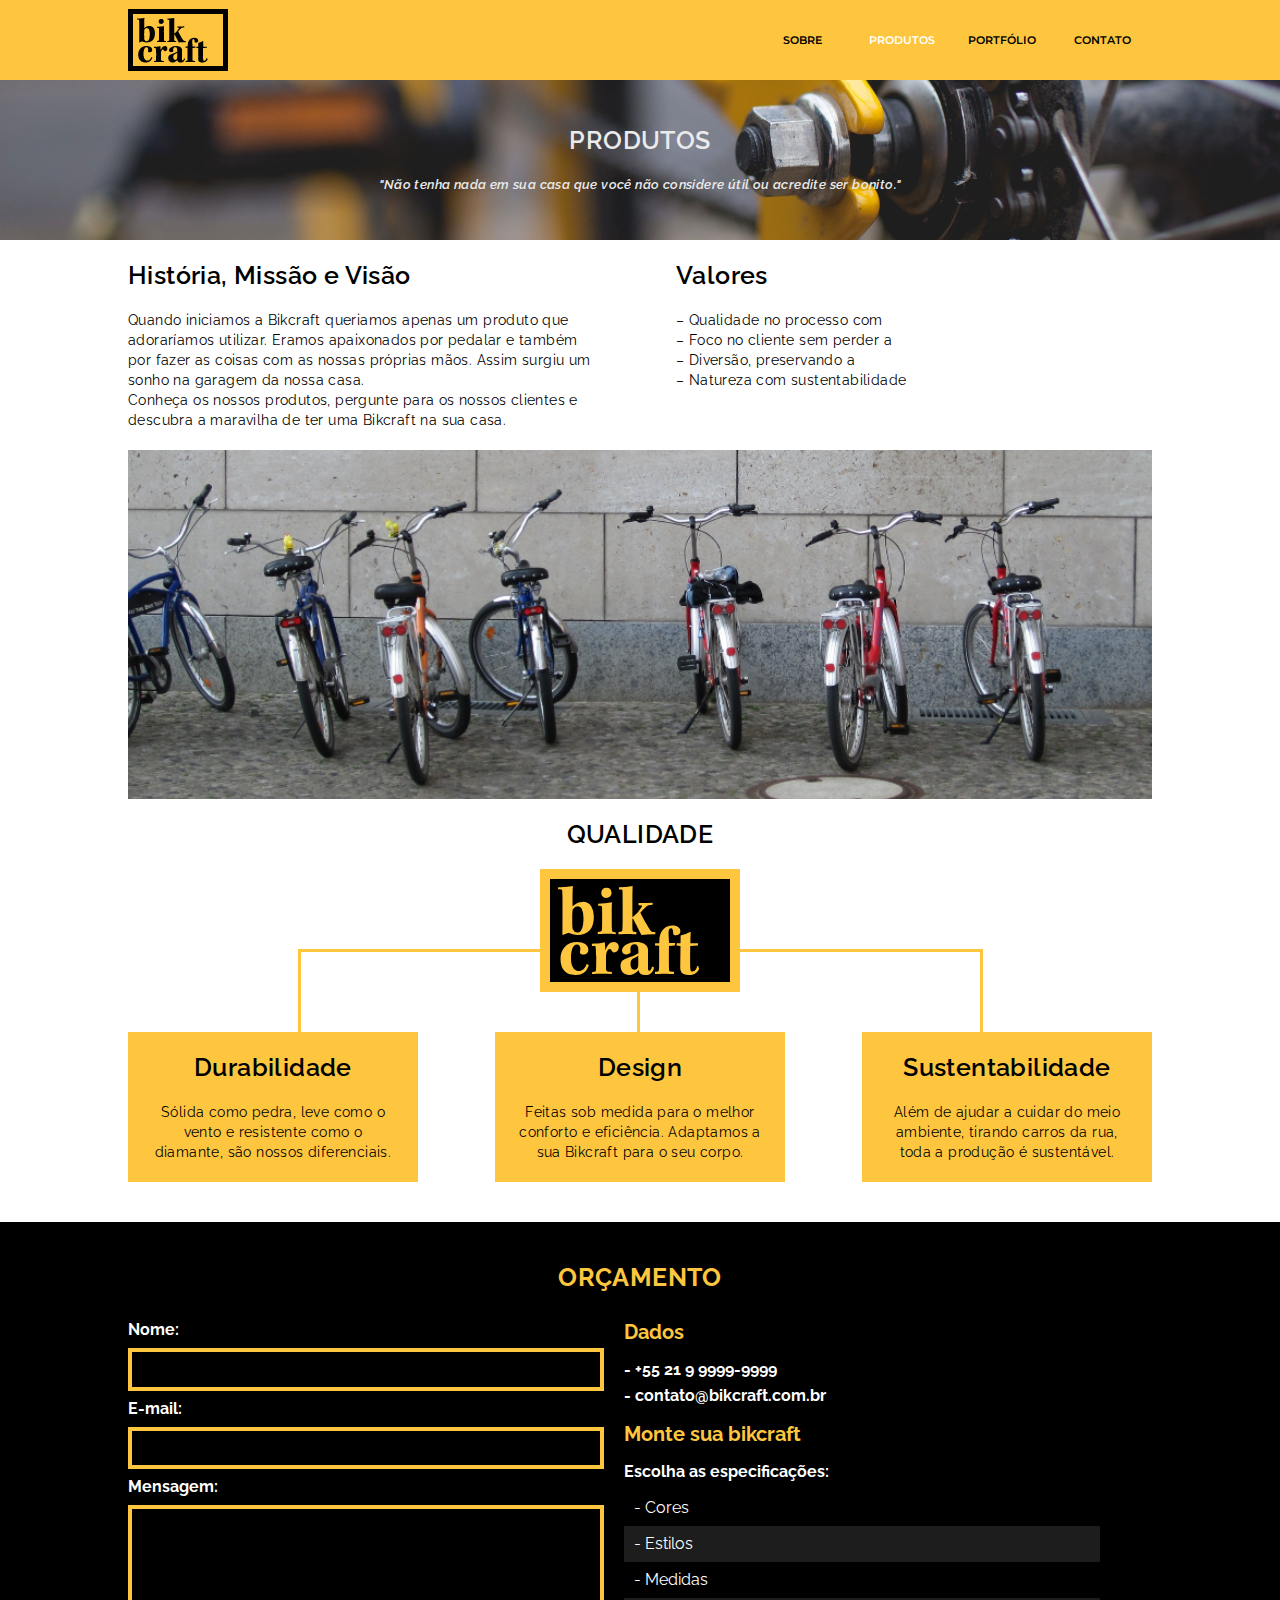
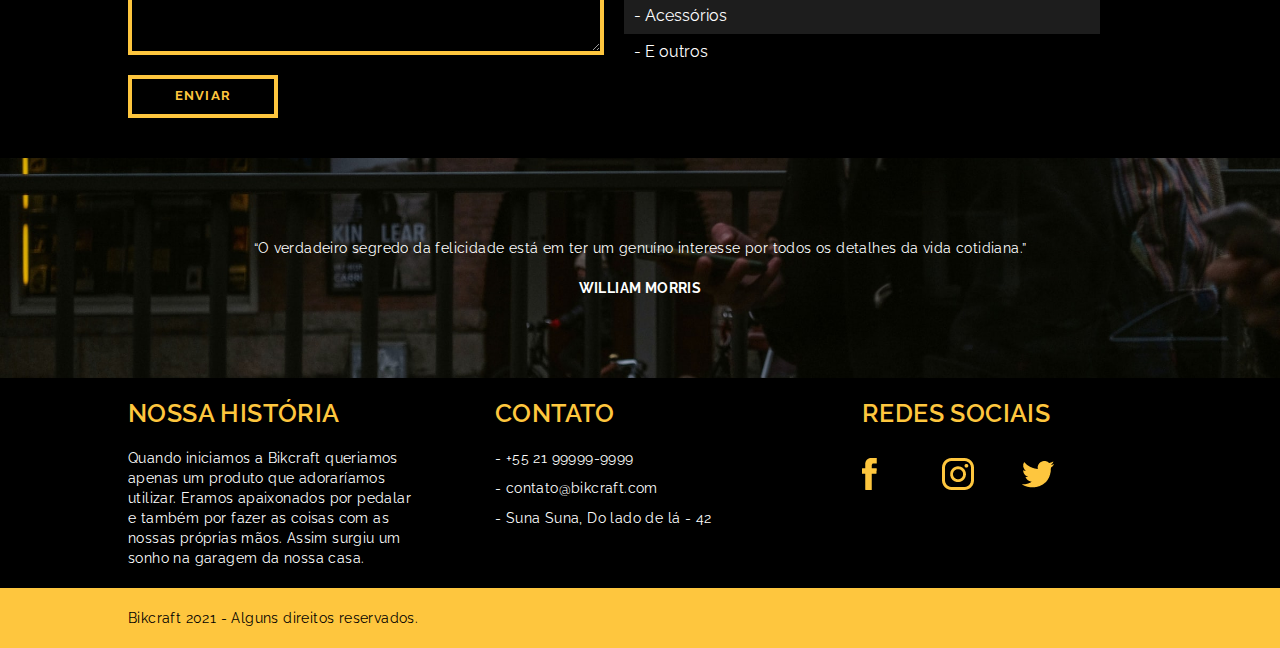
==== produtos.html @ 6812b819 "primeiro commit" ====
<!DOCTYPE html>
<html lang="en">

<head>
    <link rel="preconnect" href="https://fonts.gstatic.com">
    <link href="https://fonts.googleapis.com/css2?family=Raleway&display=swap" rel="stylesheet">
    <link rel="preconnect" href="https://fonts.gstatic.com">
    <link href="https://fonts.googleapis.com/css2?family=Montserrat:wght@200;500&display=swap" rel="stylesheet">
    <link rel="stylesheet" href="css-padrao-normalize-reset-grid/normalize.css">
    <link rel="stylesheet" href="css-padrao-normalize-reset-grid/reset.css">
    <link rel="stylesheet" href="css-padrao-normalize-reset-grid/grid-layout.css">
    <link rel="stylesheet" href="produtos/estilos-pagina-produtos.css">
    <meta charset="UTF-8">
    <meta name="viewport" content="width=device-width, initial-scale=1.0">
    <title>Bikcraft - Produtos</title>
</head>

<body>
    <!-- menu - logo - barra de navegação -->
    <header>
        <nav class="box-5">
            <div class="container">
                <div class="primeiro-container">
                    <a href="index.html">
                        <img src="img/bikcraft.png" alt="logo-bikcraft">
                    </a>
                </div>
                <div class="segundo-container">
                    <div class="menu-top">
                        <a href="pagina-padrao.html">
                            SOBRE
                        </a>
                        <a href="produtos.html" class="ativo">
                            PRODUTOS
                        </a>
                    </div>
                    <div class="menu-bottom">
                        <a href="portfolio.html">
                            PORTFÓLIO
                        </a>
                        <a href="contato.html">
                            CONTATO
                        </a>
                    </div>
                </div>
            </div>
        </nav>
    </header>
    <!-- menu - logo - barra de navegação -->

    <!-- section introdução -->
    <main>
        <section class="section-introducao">
            <div class="container">
                <h1>
                    PRODUTOS
                </h1>
                <p class="p-citacao-introducao">
                    "Não tenha nada em sua casa que você não
                    considere útil ou acredite ser bonito."
                </p>
            </div>
        </section>
        <!-- section introdução -->

        <!-- section 1 -->
        <section class="section-textos">
            <div class="container">
                <div class="div-texto-1 box-5">
                    <h2>História, Missão e Visão</h2>
                    <p>
                        Quando iniciamos a Bikcraft queriamos apenas um produto que adoraríamos utilizar. Eramos
                        apaixonados por pedalar e também por fazer as coisas com as nossas próprias mãos. Assim surgiu
                        um sonho na garagem da nossa casa.
                    </p>
                    <p>
                        Conheça os nossos produtos, pergunte para os nossos clientes e descubra a maravilha de ter uma
                        Bikcraft na sua casa.
                    </p>
                </div>
                <div class="div-texto-2 box-5">
                    <h2>Valores</h2>
                    <ul>
                        <li>– Qualidade no processo com</li>
                        <li>– Foco no cliente sem perder a</li>
                        <li>– Diversão, preservando a</li>
                        <li>– Natureza com sustentabilidade</li>
                    </ul>
                </div>
            </div>
            <div class="container">
                <img src="img/passeio-3.png" alt="bicicletas-de-passeio">
            </div>
        </section>
        <!-- section 1 -->

        <!-- section qualidade -->
        <section class="section-qualidade">
            <div class="container">
                <h2>
                    QUALIDADE
                </h2>
                <div class="logo">
                    <img src="img/bikcraft-qualidade.svg" alt="logo">
                </div>
                <div class="container-2-divs-com-bordas">
                    <div class="div-borda-esquerda div-com-borda"></div>
                    <div class="div-borda-direita div-com-borda"></div>
                </div>
                <div class="container-box">
                    <div class="qualidade-1 qualidades">
                        <h2>Durabilidade</h2>
                        <p>Sólida como pedra, leve como o vento e resistente como o diamante, são nossos diferenciais.
                        </p>
                    </div>
                    <div class="qualidade-2 qualidades">
                        <h2>Design</h2>
                        <p>Feitas sob medida para o melhor conforto e eficiência. Adaptamos a sua Bikcraft para o seu
                            corpo.</p>
                    </div>
                    <div class="qualidade-3 qualidades">
                        <h2>Sustentabilidade</h2>
                        <p>Além de ajudar a cuidar do meio ambiente, tirando carros da rua, toda a produção é
                            sustentável.</p>
                    </div>
                </div>
            </div>
        </section>
        <!-- section qualidade -->

        <!-- section formulário -->
        <section class="section-formulario">
            <div class="container">
                <h2>ORÇAMENTO</h2>
                <div class="container-formulario-dados box-5">
                    <div class="container-formulario">
                        <form action="#" method="#">
                            <div>
                                <label for="nome">Nome:</label>
                                <input type="text" id="nome" />
                            </div>
                            <div>
                                <label for="email">E-mail:</label>
                                <input type="email" id="email" />
                            </div>
                            <div>
                                <label for="msg">Mensagem:</label>
                                <textarea id="msg"></textarea>
                            </div>
                            <div class="div-button">
                                <button type="submit">ENVIAR</button>
                            </div>
                        </form>
                    </div>
                    <div class="container-dados">
                        <h3>Dados</h3>
                        <p>- +55 21 9 9999-9999</p>
                        <p>- contato@bikcraft.com.br</p>
                        <h3>Monte sua bikcraft</h3>
                        <p>Escolha as especificações:</p>
                        <ul>
                            <li>- Cores</li>
                            <li>- Estilos</li>
                            <li>- Medidas</li>
                            <li>- Acessórios</li>
                            <li>- E outros</li>
                        </ul>
                    </div>
                </div>
            </div>
        </section>
        <!-- section formulário -->

        <!-- section citação -->
        <section class="section-citacao">
            <div class="container">
                <blockquote>
                    <p>
                        “O verdadeiro segredo da felicidade está em ter um genuíno interesse por todos os detalhes da
                        vida
                        cotidiana.”
                    </p>
                    <cite>
                        WILLIAM MORRIS
                    </cite>
                </blockquote>
            </div>
        </section>
        <!-- section citação -->
    </main>

    <!-- footer -->
    <footer>
        <!-- div nossa história - contato -->
        <div class="div-footer-info">
            <div class="container">
                <div class="box-5">
                    <h1>
                        NOSSA HISTÓRIA
                    </h1>
                    <p>
                        Quando iniciamos a Bikcraft queriamos apenas um produto que adoraríamos utilizar. Eramos
                        apaixonados por pedalar e também por fazer as coisas com as nossas próprias mãos. Assim surgiu
                        um sonho na garagem da nossa casa.
                    </p>
                </div>
                <div class="box-5">
                    <h1>
                        CONTATO
                    </h1>
                    <ul>
                        <li>- +55 21 99999-9999</li>
                        <li>- contato@bikcraft.com</li>
                        <li>- Suna Suna, Do lado de lá - 42</li>
                    </ul>
                </div>
                <div class="redes-sociais">
                    <h1>
                        REDES SOCIAIS
                    </h1>
                    <div class="container-redes-sociais">
                        <div class="box-5">
                            <img src="img/facebook.png" alt="facebook-logo">
                        </div>
                        <div class="box-5">
                            <img src="img/instagram.png" alt="instagram-logo">
                        </div>
                        <div class="box-5">
                            <img src="img/twitter.png" alt="twitter-logo">
                        </div>
                    </div>
                </div>
            </div>
        </div>
        <!-- div nossa história - contato -->

        <!-- div copyright -->
        <div class="div-footer-rodape">
            <div class="container">
                <p>
                    Bikcraft 2021 - Alguns direitos reservados.
                </p>
            </div>
        </div>
        <!-- div copyright -->
    </footer>
    <!-- footer -->
    <!-- JavaScript-->
    <script src="js/style.js">
    </script>
    <!-- JavaScript-->
</body>

</html>
---- css-padrao-normalize-reset-grid/grid-layout.css ----
/* responsive grid  */



/*
* {
  box-sizing: border-box;
  -moz-box-sizing: border-box;
  -webkit-box-sizing: border-box;
}
*/



/*
.container:after, .container:before {
  content: "";
  clear: both;
  display: table;
}

*/



*, *:before, *:after {
  -webkit-box-sizing: border-box;
  -moz-box-sizing: border-box;
  box-sizing: border-box;
}
.box-1 {
  width: 20%;
}

.box-2 {
  width: 40%;
}

.box-3 {
  width: 60%;
}

.box-4 {
  width: 80%;
}

.box-5 {
  width: 100%;
}

/* responsive grid  */


/* desk grid  */

.container {
  margin: 0 auto;
  width: 972px;
  display: flex;
  flex-direction: column;
  justify-content: center;
  align-items: center;
}

@media only screen and (max-width: 425px) {
  .container {
    width: 300px;
  }
}

@media only screen and (min-width: 426px) and (max-width: 723px) {
  .container {
    width: 425px;
  }
}

@media only screen and (min-width: 724px) and (max-width: 768px) {
  .container {
    width: 724px;
  }
}

@media only screen and (min-width: 972px) and (max-width: 1024px) {
  .container {
    width: 972px;
  }
}

@media only screen and (min-width: 1025px) {
  .container {
    width: 1024px;
  }
}

.grid-1,
.grid-2,
.grid-3,
.grid-4,
.grid-5,
.grid-6,
.grid-7,
.grid-8,
.grid-9,
.grid-10,
.grid-11,
.grid-12,
.grid-13,
.grid-14,
.grid-15,
.grid-16 {
  margin-left: 10px;
  margin-right: 10px;
}

.grid-1 {
  width: 42px;
}

.grid-2 {
  width: 104px;
}

.grid-3 {
  width: 166px;
}

.grid-4 {
  width: 228px;
}

.grid-5 {
  width: 290px;
}

.grid-6 {
  width: 352px;
}

.grid-7 {
  width: 414px;
}

.grid-8 {
  width: 476px;
}

.grid-9 {
  width: 538px;
}

.grid-10 {
  width: 600px;
}

.grid-11 {
  width: 662px;
}

.grid-12 {
  width: 724px;
}

.grid-13 {
  width: 786px;
}

.grid-14 {
  width: 848px;
}

.grid-15 {
  width: 920px;
}

.grid-16 {
  width: 972px;
}

/* desk grid  */
---- produtos/estilos-pagina-produtos.css ----
* {
    margin: 0;
    padding: 0;
  }
  
  /* css padrão */

body {
    font-family: 'Raleway', sans-serif;
}

h1 {
    margin: 0;
    font-weight: 600;
    font-size: 25px;
    line-height: 30px;
    letter-spacing: 0.4px;
}

h2 {
  margin: 0;
  font-weight: 600;
  font-size: 25px;
  line-height: 30px;
  letter-spacing: 0.4px;
}

nav .container .menu-top a, nav .container .menu-bottom a, 
.section-introducao a, .section-qualidade a {
    font-family: 'Montserrat', sans-serif;
    text-align: center;
    text-decoration: none;
    cursor: pointer;
    font-size: 11px;
    font-weight: 600;
    line-height: 27px;
    color: black;
    display: block;
    width: 125px;
}

nav .container .menu-top a:hover, nav .container .menu-bottom a:hover, 
.section-introducao a:hover {
    color: white;
    border: solid 4px white;
}

.section-qualidade a:hover {
    color: white;
    border: solid 4px white;
}

  /* css padrão */

  /* menu - logo - barra de navegação - responsivo - 420px */

nav {
    height: 220px;
    background: #fec63e;
    display: flex;
    justify-content: center;
    align-items: center;
}
  
@media only screen and (min-width: 768px) {
    nav {
      position: fixed;
      top: 0;
      z-index: 2;
    }
}
  
@media only screen and (min-width: 768px) {
    nav .container {
      flex-direction: row;
      justify-content: space-between;
    }
}
  
nav .container .primeiro-container {
    display: flex;
    justify-content: center;
    align-items: center;
}
  
@media only screen and (min-width: 768px) {
    nav .container .primeiro-container {
      width: 166px;
      justify-content: flex-start;
    }
}
  
@media only screen and (min-width: 1024px) {
    nav .container .primeiro-container {
      width: 186px;
    }
}
  
nav .container .segundo-container {
    width: 300px;
    display: flex;
    flex-direction: column;
    padding-top: 10px;
}
  
@media only screen and (min-width: 768px) {
    nav .container .segundo-container {
      padding: 0;
      width: 558px;
      flex-direction: row;
      justify-content: flex-end;
    }
}
  
@media only screen and (min-width: 1024px) {
    nav .container .segundo-container {
      width: 786px;
    }
}
  
nav .container a img {
    width: 100px;
    display: block;
}
  
nav .container .menu-top {
    display: flex;
    flex-direction: row;
    align-items: center;
    justify-content: space-between;
}
  
nav .container .menu-top a {
    width: 45%;
    display: block;
    border: solid 4px black;
}

nav .container .menu-top a.ativo, nav .container .menu-bottom a.ativo {
    color: #ffffff;
}
  
@media only screen and (min-width:768px) {
    nav .container .menu-top {
      width: 200px;
      justify-content: space-evenly;
    }
    nav .container .menu-top a {
      border: none;
      width: 100px;
    }
}
  
nav .container .menu-bottom {
    display: flex;
    flex-direction: row;
    align-items: center;
    justify-content: space-between;
    padding-top: 10px;
}
  
nav .container .menu-bottom a {
    width: 45%;
    display: block;
    border: solid 4px black;
}
  
@media only screen and (min-width:768px) {
    nav .container .menu-bottom {
      padding: 0;
      width: 200px;
      justify-content: space-evenly;
    }
    nav .container .menu-bottom a {
      border: none;
      width: 100px;
    }
}
  
  /* menu - logo - barra de navegação - responsivo - 420px */

  /* section introdução */

.section-introducao {
    width: 100%;
    height: 160px;
    background: url("../img/esporte-1.png");
    background-repeat: no-repeat;
    background-size: cover;
    display: flex;
    align-items: center;
    /* vertical */
    justify-content: center;
    /* horizontal */
    text-align: center;
    color: #ebebeb;
  }
  
  @media only screen and (min-width: 768px) {
    .section-introducao {
      margin-top: 80px;
    }
  }
  
  .section-introducao .p-citacao-introducao {
    font-family: 'Raleway', sans-serif;
    padding-top: 20px;
    font-size: 13px;
    font-style: italic;
    font-weight: 600;
    line-height: 20px;
    letter-spacing: 0.4px;
  }
  
  /* section introdução */

  /*  section textos */

.section-textos {
  padding-bottom: 20px;
}

.section-textos h2 {
  padding: 20px 0;
}

.section-textos p, .section-textos ul li {
    font-family: 'Raleway', sans-serif;
    font-size: 14px;
    line-height: 20px;
    letter-spacing: 0.4px;
    color: #000000;
}

.section-textos img {
  width: 100%;
  display: block;
  padding-top: 20px;
}

@media only screen and (min-width: 1024px) {
  .section-textos .container {
    flex-direction: row;
    justify-content: space-between;
  }
  .section-textos .container .box-5 {
    height: 190px;
    width: 476px;
  }
  .section-textos {
    padding: 0;
  }
}

  /*  section textos*/

  
/* section qualidade */

/* section qualidade - PADRÃO */

.section-qualidade {
    position: relative;
    width: 100%;
    padding: 20px 0;
    display: flex;
    flex-direction: column;
    align-items: center;
    justify-content: center;
    text-align: center;
  }
  
  .section-qualidade h2 {
    color: #000000;
    display: block;
  }
  
  .section-qualidade p {
    font-family: 'Raleway', sans-serif;
    font-size: 14px;
    line-height: 20px;
    letter-spacing: 0.4px;
    color: #000000;
  }
  
  /* section qualidade - PADRÃO */
  
  .section-qualidade .container {
    display: flex;
    flex-direction: column;
    align-items: center;
  }
  
  .section-qualidade .container .logo {
    z-index: 1;
    margin-top: 20px;
    margin-bottom: 40px;
    background-color: #000000;
  }
  
  .section-qualidade .container .container-2-divs-com-bordas {
    display: none;
  }
  
  @media only screen and (min-width: 1023px) {
  
    .section-qualidade .container .container-2-divs-com-bordas {
      position: absolute;
      top: 150px;
      display: flex;
      flex-direction: row;
      align-items: center;
      justify-content: center;
      width: 685px;
    }
  
    .section-qualidade .container .container-2-divs-com-bordas .div-com-borda {
      width: 50%;
      height: 105px;
    }
    
    .section-qualidade .container .container-2-divs-com-bordas .div-borda-esquerda, .section-qualidade .container .container-2-divs-com-bordas .div-borda-direita {
      border-right: #fec63e 3px solid;
      border-top: #fec63e 3px solid;
    }

    .section-qualidade .container .container-2-divs-com-bordas .div-borda-esquerda {
      border-left: #fec63e 3px solid;
    }
  
  }
  
  .section-qualidade .container-box {
    width: 100%;
    display: flex;
    flex-direction: column;
    align-items: center;
    justify-content: center;
    padding-bottom: 20px;
  }
  
  @media only screen and (min-width: 1024px) {
    .section-qualidade .container-box {
      flex-direction: row;
      justify-content: space-between;
    }
  }
  
  .section-qualidade .container .container-box .qualidades {
    display: flex;
    flex-direction: column;
    align-items: center;
    width: 290px;
    background-color: #fec63e;
  }
  
  .section-qualidade .container .container-box .qualidade-1, .section-qualidade .container .container-box .qualidade-2 {
    margin-bottom: 20px;
  }
  
  @media only screen and (min-width: 1023px) {
    .section-qualidade .container .container-box .qualidade-1, .section-qualidade .container .container-box .qualidade-2 {
      margin-bottom: 0;
    }
  }
  
  .section-qualidade .container .container-box h2 {
    width: 250px;
    padding: 20px 0;
  }
  
  .section-qualidade .container .container-box p {
    width: 250px;
    padding-bottom: 20px;
  }
  
  /* section qualidade */

  /* section formulario*/

  .section-formulario {
    background-color: #000000;
    color: #ffffff;
  }

  .section-formulario .container {
    padding: 20px 0;
  }

  .section-formulario h2 {
    font-size: 25px;
    font-weight: bold;
    color: #fec63e;
    padding: 20px 0;
  }

  .section-formulario .container-formulario-dados .container-formulario label, .section-formulario .container-formulario-dados .container-formulario input, .section-formulario .container-formulario-dados .container-formulario textarea {
    display: block;
    width: 100%;
  }

  .section-formulario .container-formulario-dados .container-formulario label {
    padding: 10px 0;
    font-weight: bold;
  }

  .section-formulario .container-formulario-dados .container-formulario .div-button {
    padding: 20px 0;
  }

  .section-formulario .container-formulario-dados .container-formulario input, .section-formulario .container-formulario-dados .container-formulario textarea, .section-formulario .container-formulario-dados .container-formulario .div-button button  {
    padding: 10px;
    font-weight: bold;
    font-size: 13px;
    letter-spacing: 0.1em;
    color: #fec63e;
    border: #fec63e 4px solid;
    background-color: #000000;
  }

  .section-formulario .container-formulario-dados .container-formulario textarea {
    height: 150px;
  }

  .section-formulario .container-formulario-dados .container-formulario .div-button button {
    width: 150px;
  }

  .section-formulario .container-dados h3 {
    font-size: 20px;
    font-weight: bold;
    color: #fec63e;
    padding: 10px 0 20px;
  }

  .section-formulario .container-dados p {
    font-weight: bold;
    padding-bottom: 10px;
  }

  .section-formulario .container-dados ul li {
    padding: 10px 0 10px 10px;
  }

  .section-formulario .container-dados ul li:nth-child(even) {
    background-color: #1D1D1D;
  }

  @media only screen and (min-width: 972px) {
    .section-formulario .container-formulario-dados {
      display: flex;
      flex-direction: row;
    }
    .section-formulario .container-formulario, .section-formulario .container-dados {
      width: 476px;
    }
    .section-formulario .container-dados {
      margin-left: 20px;
    }
  }
  
  /* section formulario*/
  

/* section citação */

.section-citacao {
    width: 100%;
    height: 220px;
    display: flex;
    flex-direction: column;
    align-items: center;
    justify-content: center;
    text-align: center;
    background: url("../img/bg-footer.jpg") no-repeat center;
    background-size: cover;
  }
  
  .section-citacao .container p,
  .section-citacao .container cite {
    font-family: 'Raleway', sans-serif;
    font-size: 14px;
    line-height: 20px;
    letter-spacing: 0.4px;
    color: #ffffff;
  }
  
  .section-citacao .container cite {
    display: block;
    padding-top: 20px;
    font-weight: bold;
  }
  
  /* section citação */  

  /* footer */

.div-footer-info {
    width: 100%;
    padding: 40px 0;
    background: black;
    display: flex;
    flex-direction: column;
    align-items: center;
    justify-content: center;
    text-align: left;
  }
  
  @media only screen and (min-width: 1024px) {
    .div-footer-info {
      padding: 20px 0;
    }
  }
  
  .div-footer-info .container {
    align-items: flex-start;
  }

  
  @media only screen and (min-width: 972px) {
    .div-footer-info .container {
      flex-direction: row;
    }
  }
  
  @media only screen and (min-width: 1024px) {
    .div-footer-info .container {
      justify-content: space-between;
    }
    .div-footer-info .container .box-5, .div-footer-info .container .container-redes-sociais {
      width: 290px;
    }
    .div-footer-info .container .container-redes-sociais .box-5 {
      width: 80px;
      display: flex;
      justify-content: left;
    }
  }
  
  .div-footer-info h1 {
    color: #fec63e;
    display: block;
  }
  
  .div-footer-info p,
  .div-footer-info ul li {
    font-family: 'Raleway', sans-serif;
    font-size: 14px;
    line-height: 20px;
    letter-spacing: 0.4px;
    color: #ffffff;
  }
  
  .div-footer-info p {
    padding: 20px 0;
  }
  
  @media only screen and (min-width: 1024px) {
    .div-footer-info p {
      padding-bottom: 0;
    }
  }
  
  .div-footer-info ul {
    padding: 15px 0;
  }
  
  .div-footer-info ul li {
    padding: 5px 0;
  }
  
  .div-footer-info .container .redes-sociais {
    margin-top: 10px;
    height: 100px;
  }
  
  @media only screen and (min-width: 1023px) {
    .div-footer-info .container .redes-sociais {
      margin-top: 0;
    }
  }
  
  .div-footer-info .container .redes-sociais h1 {
    padding-bottom: 30px;
  }
  
  .div-footer-info .container .redes-sociais .container-redes-sociais {
    display: flex;
    justify-content: space-around;
    /* horizontal */
    align-items: center;
    /* vertical */
  }
  
  @media only screen and (min-width: 1023px) {
    .div-footer-info .container .redes-sociais .container-redes-sociais {
      justify-content: left;
    }
  }
  
  /* footer */
  
  /* section copyright */
  
  .div-footer-rodape {
    width: 100%;
    padding: 20px 0;
    background: #fec63e;
  }
  
  .div-footer-rodape p {
    width: 100%;
    text-align: left;
    font-family: 'Raleway', sans-serif;
    font-size: 14px;
    line-height: 20px;
    letter-spacing: 0.4px;
    color: #000000;
  }
  
  /* section copyright */
  
  
  /* responsivo */
  
  @media only screen and (min-width: 768px) {
    nav {
      height: 80px;
    }
    nav .box-5 a {
      height: 80px;
    }
    nav .container .box-5-menu {
      flex-direction: row;
    }
    nav .container .logo-container {
      padding-bottom: 0;
    }
    nav .container .box-5-menu .menu-bottom {
      padding-top: 0;
    }
  }
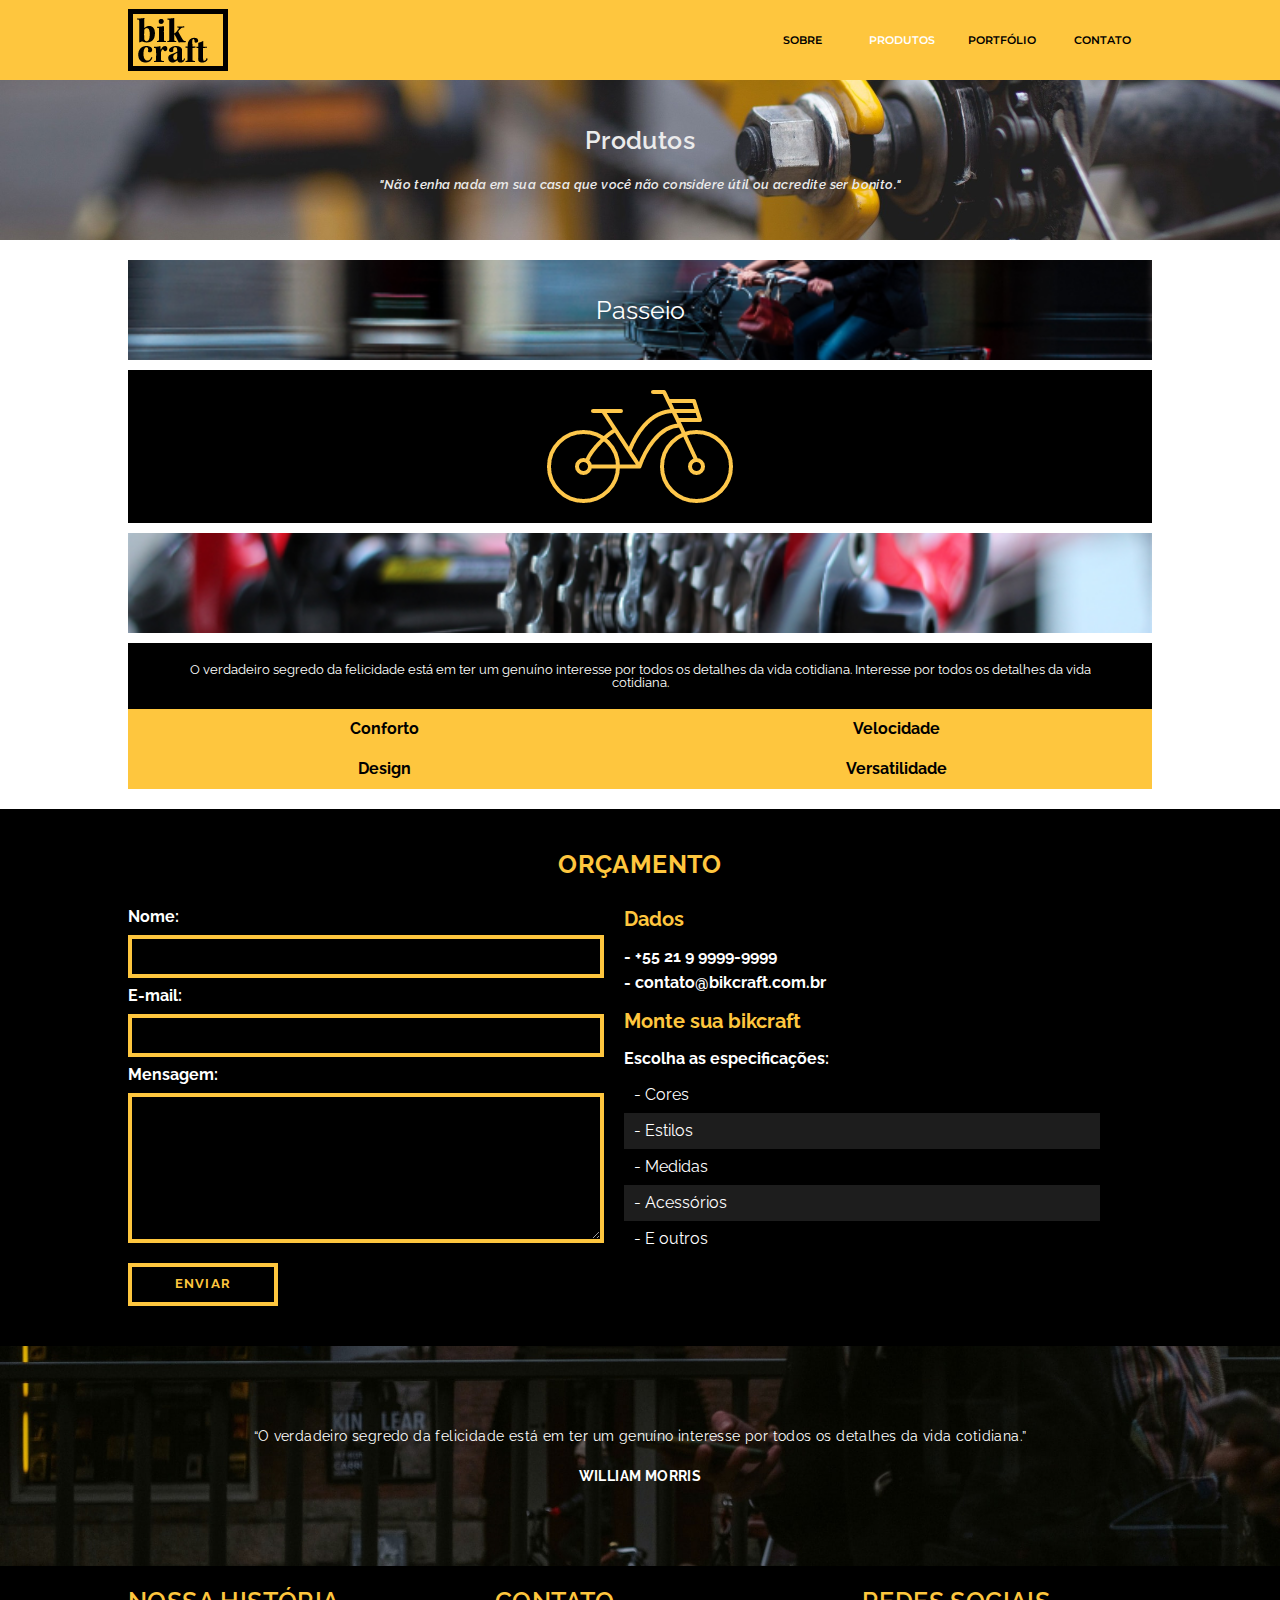
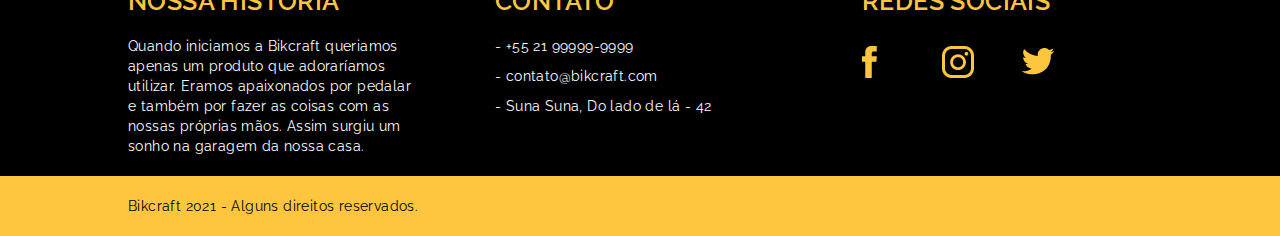
==== commit 3814b924: "página de produtos estilizada" ====
--- a/produtos.html
+++ b/produtos.html
@@ -27,7 +27,7 @@
                 </div>
                 <div class="segundo-container">
                     <div class="menu-top">
-                        <a href="pagina-padrao.html">
+                        <a href="sobre.html">
                             SOBRE
                         </a>
                         <a href="produtos.html" class="ativo">
@@ -48,12 +48,14 @@
     </header>
     <!-- menu - logo - barra de navegação -->
 
-    <!-- section introdução -->
+
     <main>
+        <!-- section introdução -->
+
         <section class="section-introducao">
             <div class="container">
                 <h1>
-                    PRODUTOS
+                    Produtos
                 </h1>
                 <p class="p-citacao-introducao">
                     "Não tenha nada em sua casa que você não
@@ -61,72 +63,35 @@
                 </p>
             </div>
         </section>
+
         <!-- section introdução -->
 
         <!-- section 1 -->
         <section class="section-textos">
             <div class="container">
-                <div class="div-texto-1 box-5">
-                    <h2>História, Missão e Visão</h2>
-                    <p>
-                        Quando iniciamos a Bikcraft queriamos apenas um produto que adoraríamos utilizar. Eramos
-                        apaixonados por pedalar e também por fazer as coisas com as nossas próprias mãos. Assim surgiu
-                        um sonho na garagem da nossa casa.
-                    </p>
-                    <p>
-                        Conheça os nossos produtos, pergunte para os nossos clientes e descubra a maravilha de ter uma
-                        Bikcraft na sua casa.
-                    </p>
+                <div class="div-titulo box-5 background-1">
+                    <h3>Passeio</h3>
                 </div>
                 <div class="div-texto-2 box-5">
-                    <h2>Valores</h2>
-                    <ul>
-                        <li>– Qualidade no processo com</li>
-                        <li>– Foco no cliente sem perder a</li>
-                        <li>– Diversão, preservando a</li>
-                        <li>– Natureza com sustentabilidade</li>
-                    </ul>
-                </div>
-            </div>
-            <div class="container">
-                <img src="img/passeio-3.png" alt="bicicletas-de-passeio">
+                    <img src="img/passeio.png" alt="passeio">
+                </div>
+                <div class="div-texto-1 box-5 background-2">
+                </div>
+                <div class="div-texto-2 box-5">
+                    <div class="container-texto">
+                        <p>O verdadeiro segredo da felicidade está em ter um genuíno interesse por todos os detalhes da
+                            vida cotidiana. Interesse por todos os detalhes da vida cotidiana.</p>
+                        <ul>
+                            <li>Conforto</li>
+                            <li>Velocidade</li>
+                            <li>Design</li>
+                            <li>Versatilidade</li>
+                        </ul>
+                    </div>
+                </div>
             </div>
         </section>
         <!-- section 1 -->
-
-        <!-- section qualidade -->
-        <section class="section-qualidade">
-            <div class="container">
-                <h2>
-                    QUALIDADE
-                </h2>
-                <div class="logo">
-                    <img src="img/bikcraft-qualidade.svg" alt="logo">
-                </div>
-                <div class="container-2-divs-com-bordas">
-                    <div class="div-borda-esquerda div-com-borda"></div>
-                    <div class="div-borda-direita div-com-borda"></div>
-                </div>
-                <div class="container-box">
-                    <div class="qualidade-1 qualidades">
-                        <h2>Durabilidade</h2>
-                        <p>Sólida como pedra, leve como o vento e resistente como o diamante, são nossos diferenciais.
-                        </p>
-                    </div>
-                    <div class="qualidade-2 qualidades">
-                        <h2>Design</h2>
-                        <p>Feitas sob medida para o melhor conforto e eficiência. Adaptamos a sua Bikcraft para o seu
-                            corpo.</p>
-                    </div>
-                    <div class="qualidade-3 qualidades">
-                        <h2>Sustentabilidade</h2>
-                        <p>Além de ajudar a cuidar do meio ambiente, tirando carros da rua, toda a produção é
-                            sustentável.</p>
-                    </div>
-                </div>
-            </div>
-        </section>
-        <!-- section qualidade -->
 
         <!-- section formulário -->
         <section class="section-formulario">
@@ -246,7 +211,7 @@
     </footer>
     <!-- footer -->
     <!-- JavaScript-->
-    <script src="js/style.js">
+    <script src="produtos/script.js">
     </script>
     <!-- JavaScript-->
 </body>
--- a/produtos/estilos-pagina-produtos.css
+++ b/produtos/estilos-pagina-produtos.css
@@ -220,161 +220,77 @@
   padding-bottom: 20px;
 }
 
-.section-textos h2 {
+.section-textos .container {
+  padding-top: 20px;
+}
+
+.section-textos .container .background-1 {
+  height: 100px;
+  background: url("../img/foto-titulo.png") no-repeat center;
+  background-size: cover;
+}
+
+.section-textos h3 {
+  color: white;
+  text-align: center;
+ font-size: 25px;
+}
+
+.section-textos .container .background-2 {
+  height: 100px;
+  margin-top: 10px;
+  background: url("../img/foto-titulo-1.png") no-repeat center;
+  background-size: cover;
+}
+
+.section-textos .container .div-titulo, .section-textos .container .div-texto-2 {
+  display: flex;
+  align-items: center;
+  justify-content: center;
+}
+
+.section-textos .container .div-texto-2 {
+  margin-top: 10px;
+  background-color: #000000;
+}
+
+.section-textos .container .div-texto-2 img {
+  margin: 20px 0;
+}
+
+.section-textos .container .div-texto-2 .container-texto {
+  width: 100%;
+  display: flex;
+  flex-direction: column;
+  align-items: center;
+  text-align: center;
+}
+
+.section-textos .container .div-texto-2 .container-texto p {
+  width: 90%;
   padding: 20px 0;
-}
-
-.section-textos p, .section-textos ul li {
-    font-family: 'Raleway', sans-serif;
-    font-size: 14px;
-    line-height: 20px;
-    letter-spacing: 0.4px;
-    color: #000000;
-}
-
-.section-textos img {
+  font-size: 13px;
+  text-align: center;
+  color: #fff;
+}
+
+.section-textos .container .div-texto-2 .container-texto ul {
   width: 100%;
-  display: block;
-  padding-top: 20px;
-}
-
-@media only screen and (min-width: 1024px) {
-  .section-textos .container {
-    flex-direction: row;
-    justify-content: space-between;
-  }
-  .section-textos .container .box-5 {
-    height: 190px;
-    width: 476px;
-  }
-  .section-textos {
-    padding: 0;
-  }
+  display: grid;
+  grid-template-columns: 2fr 2fr;
+}
+
+.section-textos .container .div-texto-2 .container-texto li {
+  height: 40px;
+  display: flex;
+  align-items: center;
+  justify-content: center;
+  background-color: #fec63e;
+  color: #000;
+  font-weight: bold;
 }
 
   /*  section textos*/
-
-  
-/* section qualidade */
-
-/* section qualidade - PADRÃO */
-
-.section-qualidade {
-    position: relative;
-    width: 100%;
-    padding: 20px 0;
-    display: flex;
-    flex-direction: column;
-    align-items: center;
-    justify-content: center;
-    text-align: center;
-  }
-  
-  .section-qualidade h2 {
-    color: #000000;
-    display: block;
-  }
-  
-  .section-qualidade p {
-    font-family: 'Raleway', sans-serif;
-    font-size: 14px;
-    line-height: 20px;
-    letter-spacing: 0.4px;
-    color: #000000;
-  }
-  
-  /* section qualidade - PADRÃO */
-  
-  .section-qualidade .container {
-    display: flex;
-    flex-direction: column;
-    align-items: center;
-  }
-  
-  .section-qualidade .container .logo {
-    z-index: 1;
-    margin-top: 20px;
-    margin-bottom: 40px;
-    background-color: #000000;
-  }
-  
-  .section-qualidade .container .container-2-divs-com-bordas {
-    display: none;
-  }
-  
-  @media only screen and (min-width: 1023px) {
-  
-    .section-qualidade .container .container-2-divs-com-bordas {
-      position: absolute;
-      top: 150px;
-      display: flex;
-      flex-direction: row;
-      align-items: center;
-      justify-content: center;
-      width: 685px;
-    }
-  
-    .section-qualidade .container .container-2-divs-com-bordas .div-com-borda {
-      width: 50%;
-      height: 105px;
-    }
-    
-    .section-qualidade .container .container-2-divs-com-bordas .div-borda-esquerda, .section-qualidade .container .container-2-divs-com-bordas .div-borda-direita {
-      border-right: #fec63e 3px solid;
-      border-top: #fec63e 3px solid;
-    }
-
-    .section-qualidade .container .container-2-divs-com-bordas .div-borda-esquerda {
-      border-left: #fec63e 3px solid;
-    }
-  
-  }
-  
-  .section-qualidade .container-box {
-    width: 100%;
-    display: flex;
-    flex-direction: column;
-    align-items: center;
-    justify-content: center;
-    padding-bottom: 20px;
-  }
-  
-  @media only screen and (min-width: 1024px) {
-    .section-qualidade .container-box {
-      flex-direction: row;
-      justify-content: space-between;
-    }
-  }
-  
-  .section-qualidade .container .container-box .qualidades {
-    display: flex;
-    flex-direction: column;
-    align-items: center;
-    width: 290px;
-    background-color: #fec63e;
-  }
-  
-  .section-qualidade .container .container-box .qualidade-1, .section-qualidade .container .container-box .qualidade-2 {
-    margin-bottom: 20px;
-  }
-  
-  @media only screen and (min-width: 1023px) {
-    .section-qualidade .container .container-box .qualidade-1, .section-qualidade .container .container-box .qualidade-2 {
-      margin-bottom: 0;
-    }
-  }
-  
-  .section-qualidade .container .container-box h2 {
-    width: 250px;
-    padding: 20px 0;
-  }
-  
-  .section-qualidade .container .container-box p {
-    width: 250px;
-    padding-bottom: 20px;
-  }
-  
-  /* section qualidade */
 
   /* section formulario*/
 
